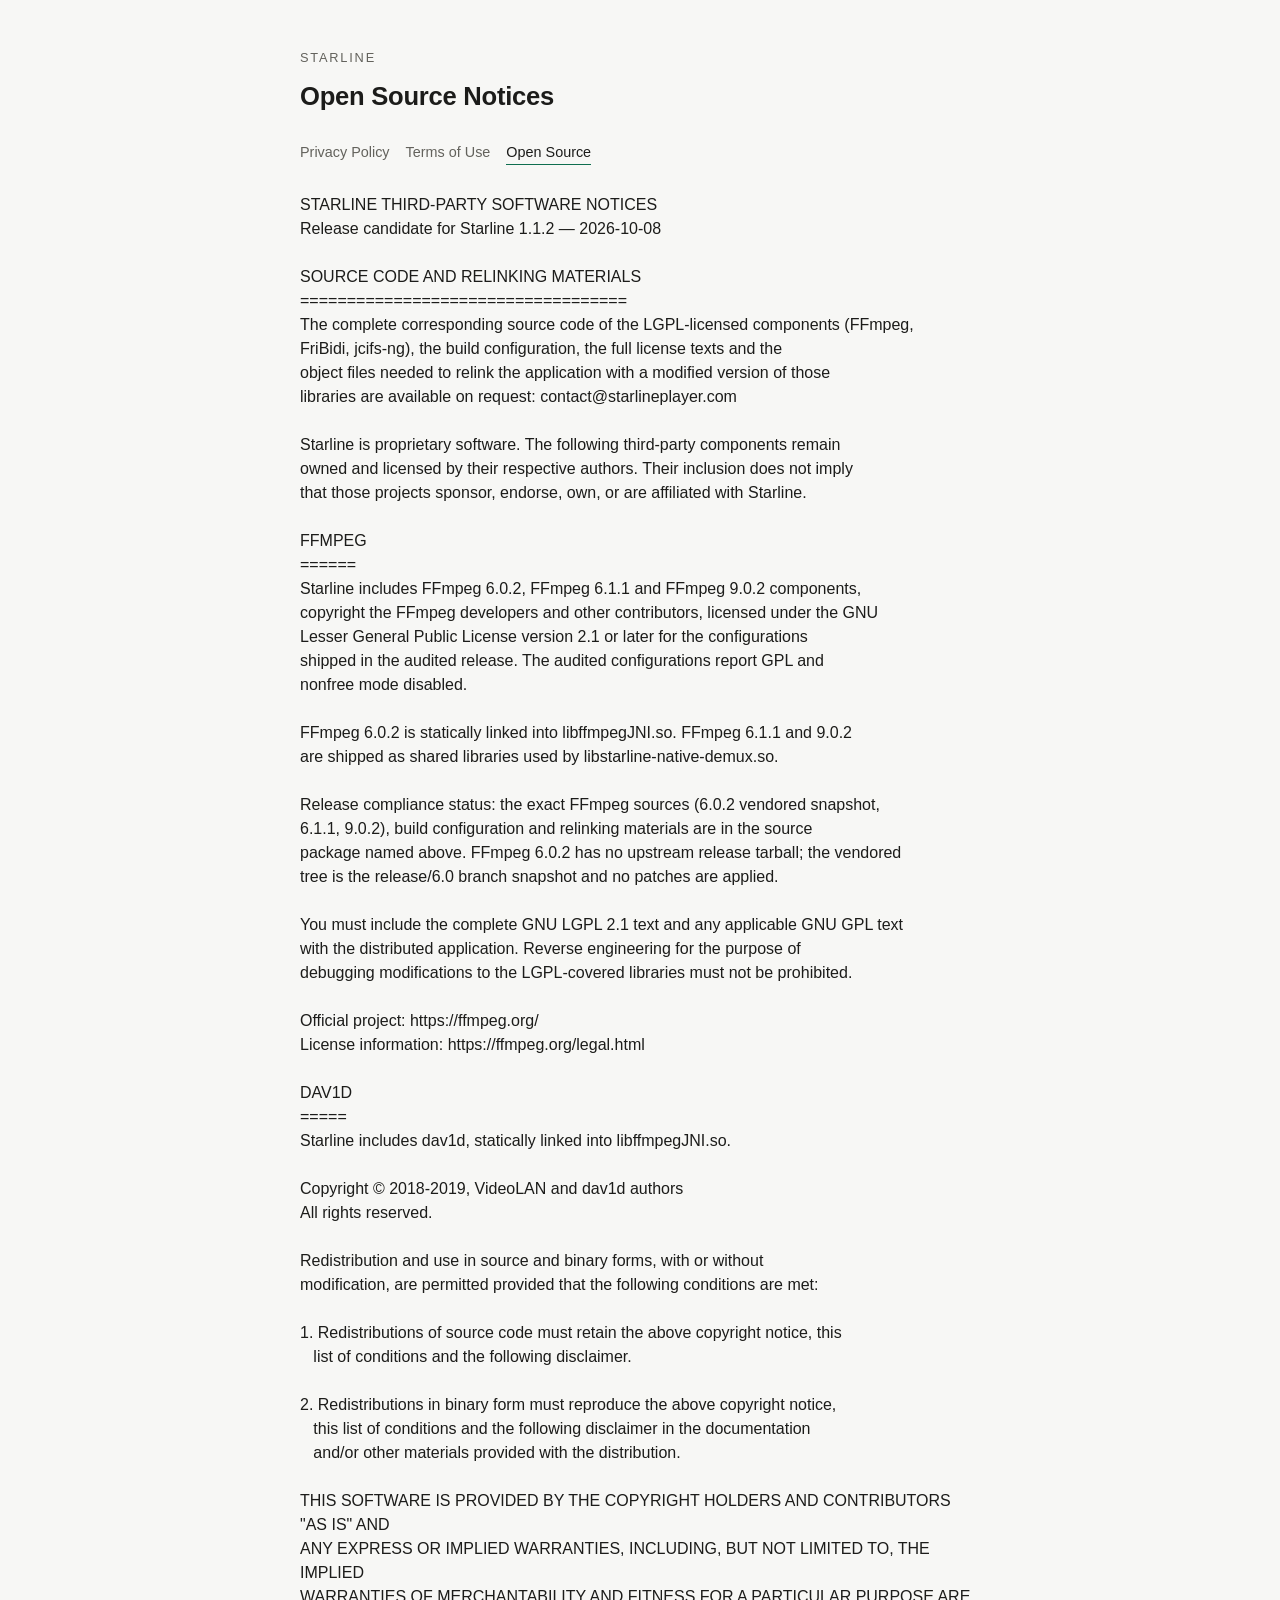
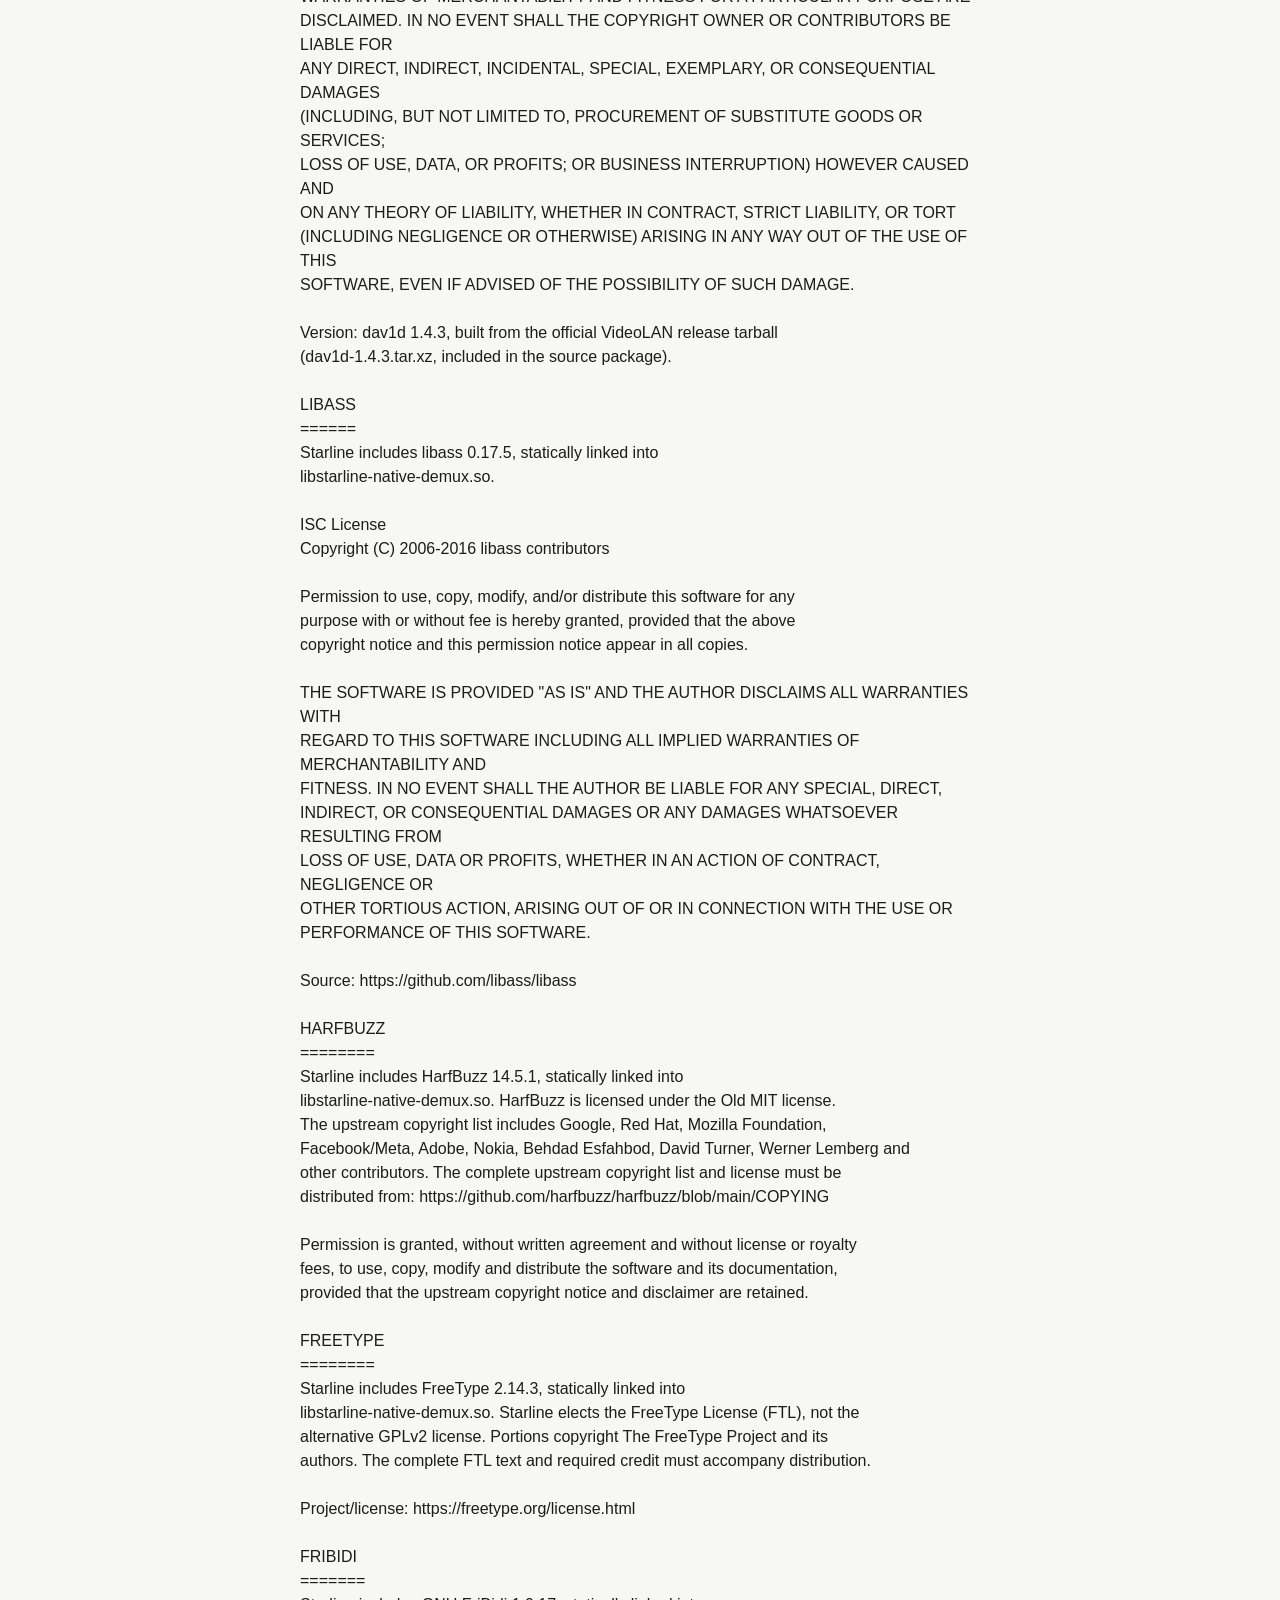
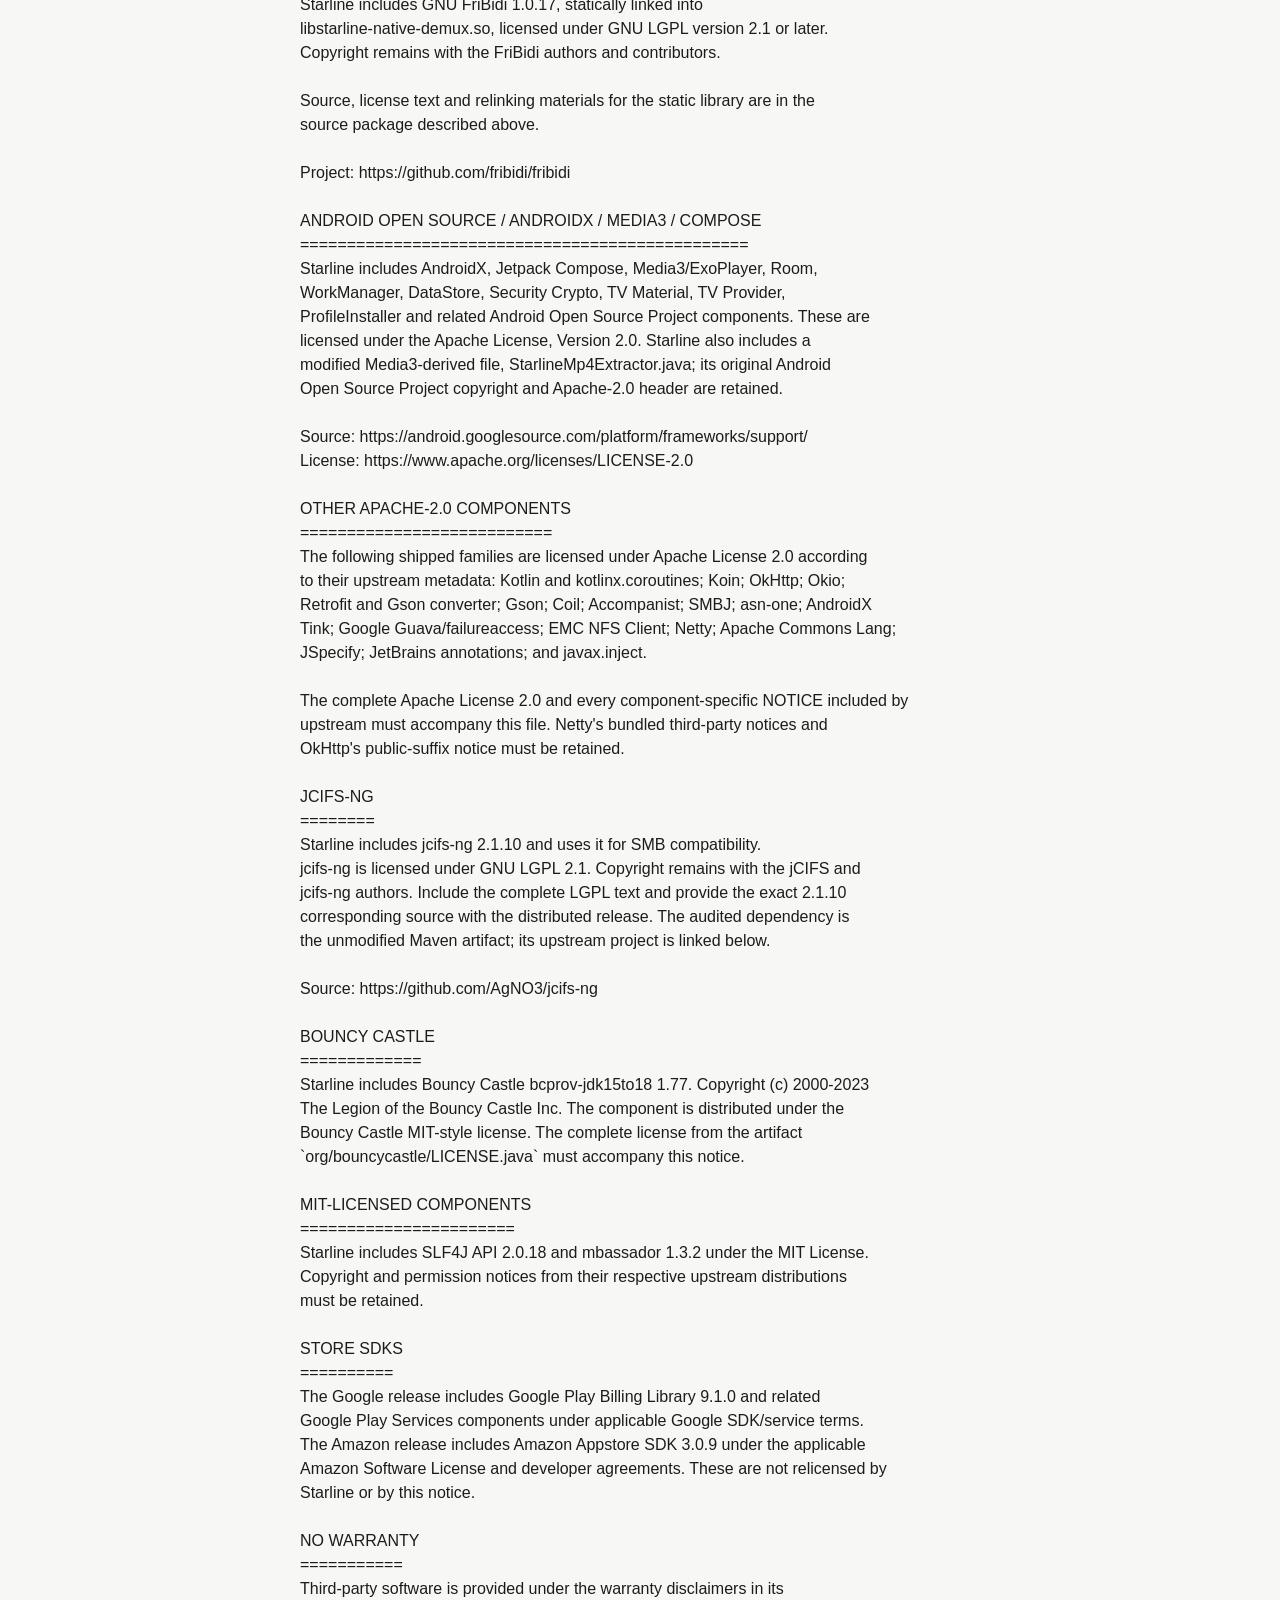
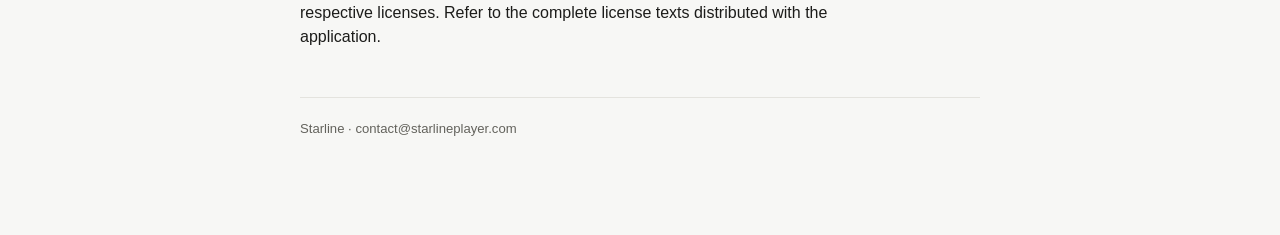
==== open-source.html @ 303c7ff3 "Add files via upload" ====
<!doctype html>
<html>
<head>
<meta charset="utf-8">
<meta name="viewport" content="width=device-width, initial-scale=1">
<title>Starline — Open Source Notices</title>
<link rel="stylesheet" href="style.css">
</head>
<body>
<div class="wrap">
  <div class="brand">Starline</div>
  <h1>Open Source Notices</h1>
  <nav class="pages">
    <a href="privacy.html">Privacy Policy</a>
    <a href="terms.html">Terms of Use</a>
    <a href="open-source.html" class="active">Open Source</a>
  </nav>
  <pre style="white-space:pre-wrap;font:inherit;line-height:1.5">STARLINE THIRD-PARTY SOFTWARE NOTICES
Release candidate for Starline 1.1.2 — 2026-10-08

SOURCE CODE AND RELINKING MATERIALS
===================================
The complete corresponding source code of the LGPL-licensed components (FFmpeg,
FriBidi, jcifs-ng), the build configuration, the full license texts and the
object files needed to relink the application with a modified version of those
libraries are available on request: contact@starlineplayer.com

Starline is proprietary software. The following third-party components remain
owned and licensed by their respective authors. Their inclusion does not imply
that those projects sponsor, endorse, own, or are affiliated with Starline.

FFMPEG
======
Starline includes FFmpeg 6.0.2, FFmpeg 6.1.1 and FFmpeg 9.0.2 components,
copyright the FFmpeg developers and other contributors, licensed under the GNU
Lesser General Public License version 2.1 or later for the configurations
shipped in the audited release. The audited configurations report GPL and
nonfree mode disabled.

FFmpeg 6.0.2 is statically linked into libffmpegJNI.so. FFmpeg 6.1.1 and 9.0.2
are shipped as shared libraries used by libstarline-native-demux.so.

Release compliance status: the exact FFmpeg sources (6.0.2 vendored snapshot,
6.1.1, 9.0.2), build configuration and relinking materials are in the source
package named above. FFmpeg 6.0.2 has no upstream release tarball; the vendored
tree is the release/6.0 branch snapshot and no patches are applied.

You must include the complete GNU LGPL 2.1 text and any applicable GNU GPL text
with the distributed application. Reverse engineering for the purpose of
debugging modifications to the LGPL-covered libraries must not be prohibited.

Official project: https://ffmpeg.org/
License information: https://ffmpeg.org/legal.html

DAV1D
=====
Starline includes dav1d, statically linked into libffmpegJNI.so.

Copyright © 2018-2019, VideoLAN and dav1d authors
All rights reserved.

Redistribution and use in source and binary forms, with or without
modification, are permitted provided that the following conditions are met:

1. Redistributions of source code must retain the above copyright notice, this
   list of conditions and the following disclaimer.

2. Redistributions in binary form must reproduce the above copyright notice,
   this list of conditions and the following disclaimer in the documentation
   and/or other materials provided with the distribution.

THIS SOFTWARE IS PROVIDED BY THE COPYRIGHT HOLDERS AND CONTRIBUTORS &quot;AS IS&quot; AND
ANY EXPRESS OR IMPLIED WARRANTIES, INCLUDING, BUT NOT LIMITED TO, THE IMPLIED
WARRANTIES OF MERCHANTABILITY AND FITNESS FOR A PARTICULAR PURPOSE ARE
DISCLAIMED. IN NO EVENT SHALL THE COPYRIGHT OWNER OR CONTRIBUTORS BE LIABLE FOR
ANY DIRECT, INDIRECT, INCIDENTAL, SPECIAL, EXEMPLARY, OR CONSEQUENTIAL DAMAGES
(INCLUDING, BUT NOT LIMITED TO, PROCUREMENT OF SUBSTITUTE GOODS OR SERVICES;
LOSS OF USE, DATA, OR PROFITS; OR BUSINESS INTERRUPTION) HOWEVER CAUSED AND
ON ANY THEORY OF LIABILITY, WHETHER IN CONTRACT, STRICT LIABILITY, OR TORT
(INCLUDING NEGLIGENCE OR OTHERWISE) ARISING IN ANY WAY OUT OF THE USE OF THIS
SOFTWARE, EVEN IF ADVISED OF THE POSSIBILITY OF SUCH DAMAGE.

Version: dav1d 1.4.3, built from the official VideoLAN release tarball
(dav1d-1.4.3.tar.xz, included in the source package).

LIBASS
======
Starline includes libass 0.17.5, statically linked into
libstarline-native-demux.so.

ISC License
Copyright (C) 2006-2016 libass contributors

Permission to use, copy, modify, and/or distribute this software for any
purpose with or without fee is hereby granted, provided that the above
copyright notice and this permission notice appear in all copies.

THE SOFTWARE IS PROVIDED &quot;AS IS&quot; AND THE AUTHOR DISCLAIMS ALL WARRANTIES WITH
REGARD TO THIS SOFTWARE INCLUDING ALL IMPLIED WARRANTIES OF MERCHANTABILITY AND
FITNESS. IN NO EVENT SHALL THE AUTHOR BE LIABLE FOR ANY SPECIAL, DIRECT,
INDIRECT, OR CONSEQUENTIAL DAMAGES OR ANY DAMAGES WHATSOEVER RESULTING FROM
LOSS OF USE, DATA OR PROFITS, WHETHER IN AN ACTION OF CONTRACT, NEGLIGENCE OR
OTHER TORTIOUS ACTION, ARISING OUT OF OR IN CONNECTION WITH THE USE OR
PERFORMANCE OF THIS SOFTWARE.

Source: https://github.com/libass/libass

HARFBUZZ
========
Starline includes HarfBuzz 14.5.1, statically linked into
libstarline-native-demux.so. HarfBuzz is licensed under the Old MIT license.
The upstream copyright list includes Google, Red Hat, Mozilla Foundation,
Facebook/Meta, Adobe, Nokia, Behdad Esfahbod, David Turner, Werner Lemberg and
other contributors. The complete upstream copyright list and license must be
distributed from: https://github.com/harfbuzz/harfbuzz/blob/main/COPYING

Permission is granted, without written agreement and without license or royalty
fees, to use, copy, modify and distribute the software and its documentation,
provided that the upstream copyright notice and disclaimer are retained.

FREETYPE
========
Starline includes FreeType 2.14.3, statically linked into
libstarline-native-demux.so. Starline elects the FreeType License (FTL), not the
alternative GPLv2 license. Portions copyright The FreeType Project and its
authors. The complete FTL text and required credit must accompany distribution.

Project/license: https://freetype.org/license.html

FRIBIDI
=======
Starline includes GNU FriBidi 1.0.17, statically linked into
libstarline-native-demux.so, licensed under GNU LGPL version 2.1 or later.
Copyright remains with the FriBidi authors and contributors.

Source, license text and relinking materials for the static library are in the
source package described above.

Project: https://github.com/fribidi/fribidi

ANDROID OPEN SOURCE / ANDROIDX / MEDIA3 / COMPOSE
================================================
Starline includes AndroidX, Jetpack Compose, Media3/ExoPlayer, Room,
WorkManager, DataStore, Security Crypto, TV Material, TV Provider,
ProfileInstaller and related Android Open Source Project components. These are
licensed under the Apache License, Version 2.0. Starline also includes a
modified Media3-derived file, StarlineMp4Extractor.java; its original Android
Open Source Project copyright and Apache-2.0 header are retained.

Source: https://android.googlesource.com/platform/frameworks/support/
License: https://www.apache.org/licenses/LICENSE-2.0

OTHER APACHE-2.0 COMPONENTS
===========================
The following shipped families are licensed under Apache License 2.0 according
to their upstream metadata: Kotlin and kotlinx.coroutines; Koin; OkHttp; Okio;
Retrofit and Gson converter; Gson; Coil; Accompanist; SMBJ; asn-one; AndroidX
Tink; Google Guava/failureaccess; EMC NFS Client; Netty; Apache Commons Lang;
JSpecify; JetBrains annotations; and javax.inject.

The complete Apache License 2.0 and every component-specific NOTICE included by
upstream must accompany this file. Netty&#x27;s bundled third-party notices and
OkHttp&#x27;s public-suffix notice must be retained.

JCIFS-NG
========
Starline includes jcifs-ng 2.1.10 and uses it for SMB compatibility.
jcifs-ng is licensed under GNU LGPL 2.1. Copyright remains with the jCIFS and
jcifs-ng authors. Include the complete LGPL text and provide the exact 2.1.10
corresponding source with the distributed release. The audited dependency is
the unmodified Maven artifact; its upstream project is linked below.

Source: https://github.com/AgNO3/jcifs-ng

BOUNCY CASTLE
=============
Starline includes Bouncy Castle bcprov-jdk15to18 1.77. Copyright (c) 2000-2023
The Legion of the Bouncy Castle Inc. The component is distributed under the
Bouncy Castle MIT-style license. The complete license from the artifact
`org/bouncycastle/LICENSE.java` must accompany this notice.

MIT-LICENSED COMPONENTS
=======================
Starline includes SLF4J API 2.0.18 and mbassador 1.3.2 under the MIT License.
Copyright and permission notices from their respective upstream distributions
must be retained.

STORE SDKS
==========
The Google release includes Google Play Billing Library 9.1.0 and related
Google Play Services components under applicable Google SDK/service terms.
The Amazon release includes Amazon Appstore SDK 3.0.9 under the applicable
Amazon Software License and developer agreements. These are not relicensed by
Starline or by this notice.

NO WARRANTY
===========
Third-party software is provided under the warranty disclaimers in its
respective licenses. Refer to the complete license texts distributed with the
application.
</pre>
  <footer>Starline &middot; contact@starlineplayer.com</footer>
</div>
</body>
</html>
---- style.css ----
:root{
  --bg:#f7f7f5; --panel:#ffffff; --border:#e4e3de; --text:#1c1c1a;
  --muted:#63625c; --accent:#0f6e4f; --tab-bg:#efeee9;
}
@media (prefers-color-scheme: dark){
  :root{
    --bg:#121212; --panel:#191919; --border:#2c2c2a; --text:#ececea;
    --muted:#9a9a94; --accent:#4fd39a; --tab-bg:#1f1f1d;
  }
}
*{box-sizing:border-box}
html,body{margin:0;padding:0}
body{
  background:var(--bg); color:var(--text);
  font-family:-apple-system,BlinkMacSystemFont,"Segoe UI",Roboto,Arial,sans-serif;
  line-height:1.6;
}
.wrap{max-width:720px; margin:0 auto; padding:48px 20px 96px;}
.brand{font-size:0.8rem; letter-spacing:0.14em; text-transform:uppercase; color:var(--muted); margin-bottom:8px;}
h1{font-size:1.6rem; margin:0 0 24px; letter-spacing:-0.01em;}
nav.pages{display:flex; gap:16px; margin-bottom:28px; font-size:0.9rem;}
nav.pages a{color:var(--muted); text-decoration:none; border-bottom:1px solid transparent;}
nav.pages a.active{color:var(--text); border-bottom-color:var(--accent);}
nav.pages a:hover{color:var(--text);}
.langbar{display:flex; flex-wrap:wrap; gap:6px; margin-bottom:32px; border-bottom:1px solid var(--border); padding-bottom:16px;}
.langbtn{
  appearance:none; border:1px solid var(--border); background:var(--tab-bg); color:var(--muted);
  font-size:0.8rem; padding:6px 12px; border-radius:6px; cursor:pointer; font-family:inherit;
}
.langbtn.active{background:var(--accent); color:#08150f; border-color:var(--accent); font-weight:600;}
.doc{display:none; font-size:0.95rem; color:var(--text);}
.doc.active{display:block;}
.doc p{margin:0 0 16px;}
.doc h2{font-size:1rem; letter-spacing:0.03em; margin:32px 0 12px; color:var(--text); border-top:1px solid var(--border); padding-top:24px;}
.doc h2:first-child{border-top:none; padding-top:0; margin-top:0;}
.doc ul{margin:0 0 16px; padding-left:20px;}
.doc li{margin-bottom:6px;}
footer{margin-top:48px; padding-top:20px; border-top:1px solid var(--border); color:var(--muted); font-size:0.82rem;}
a{color:var(--accent);}
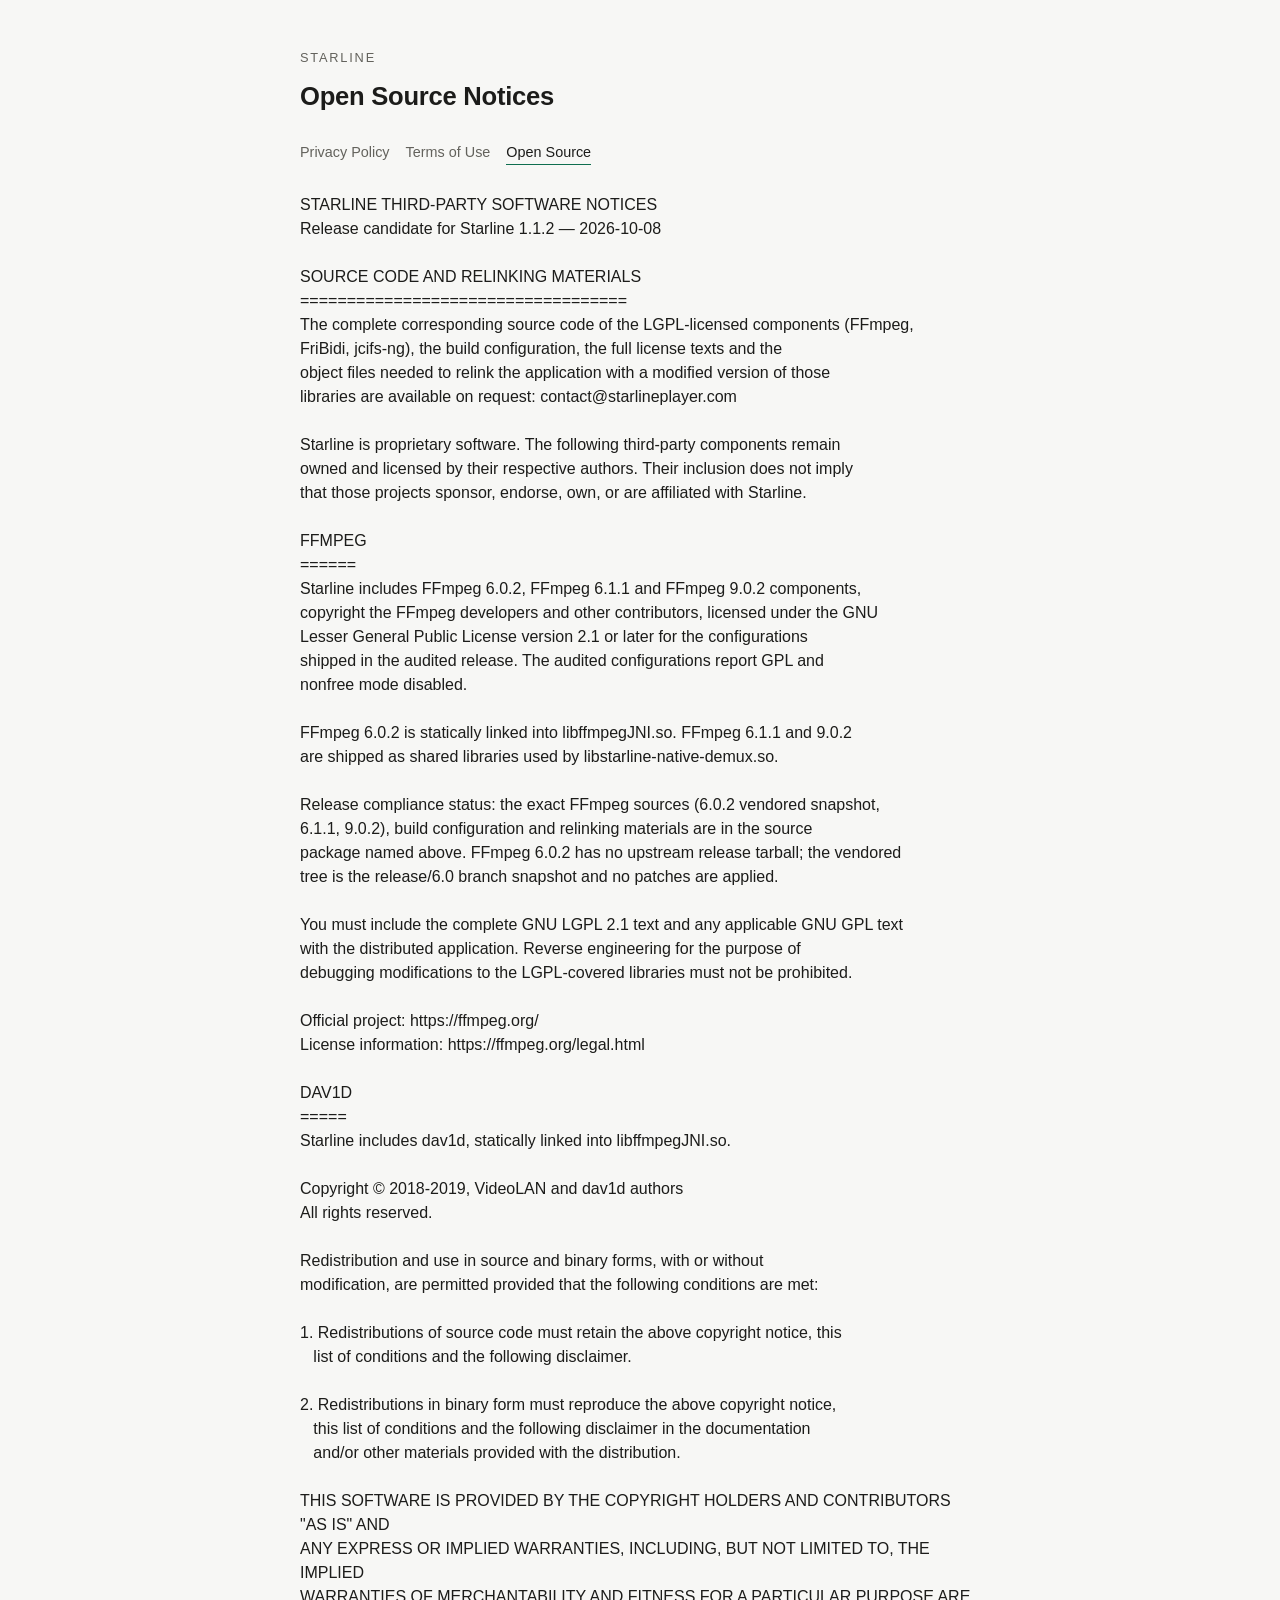
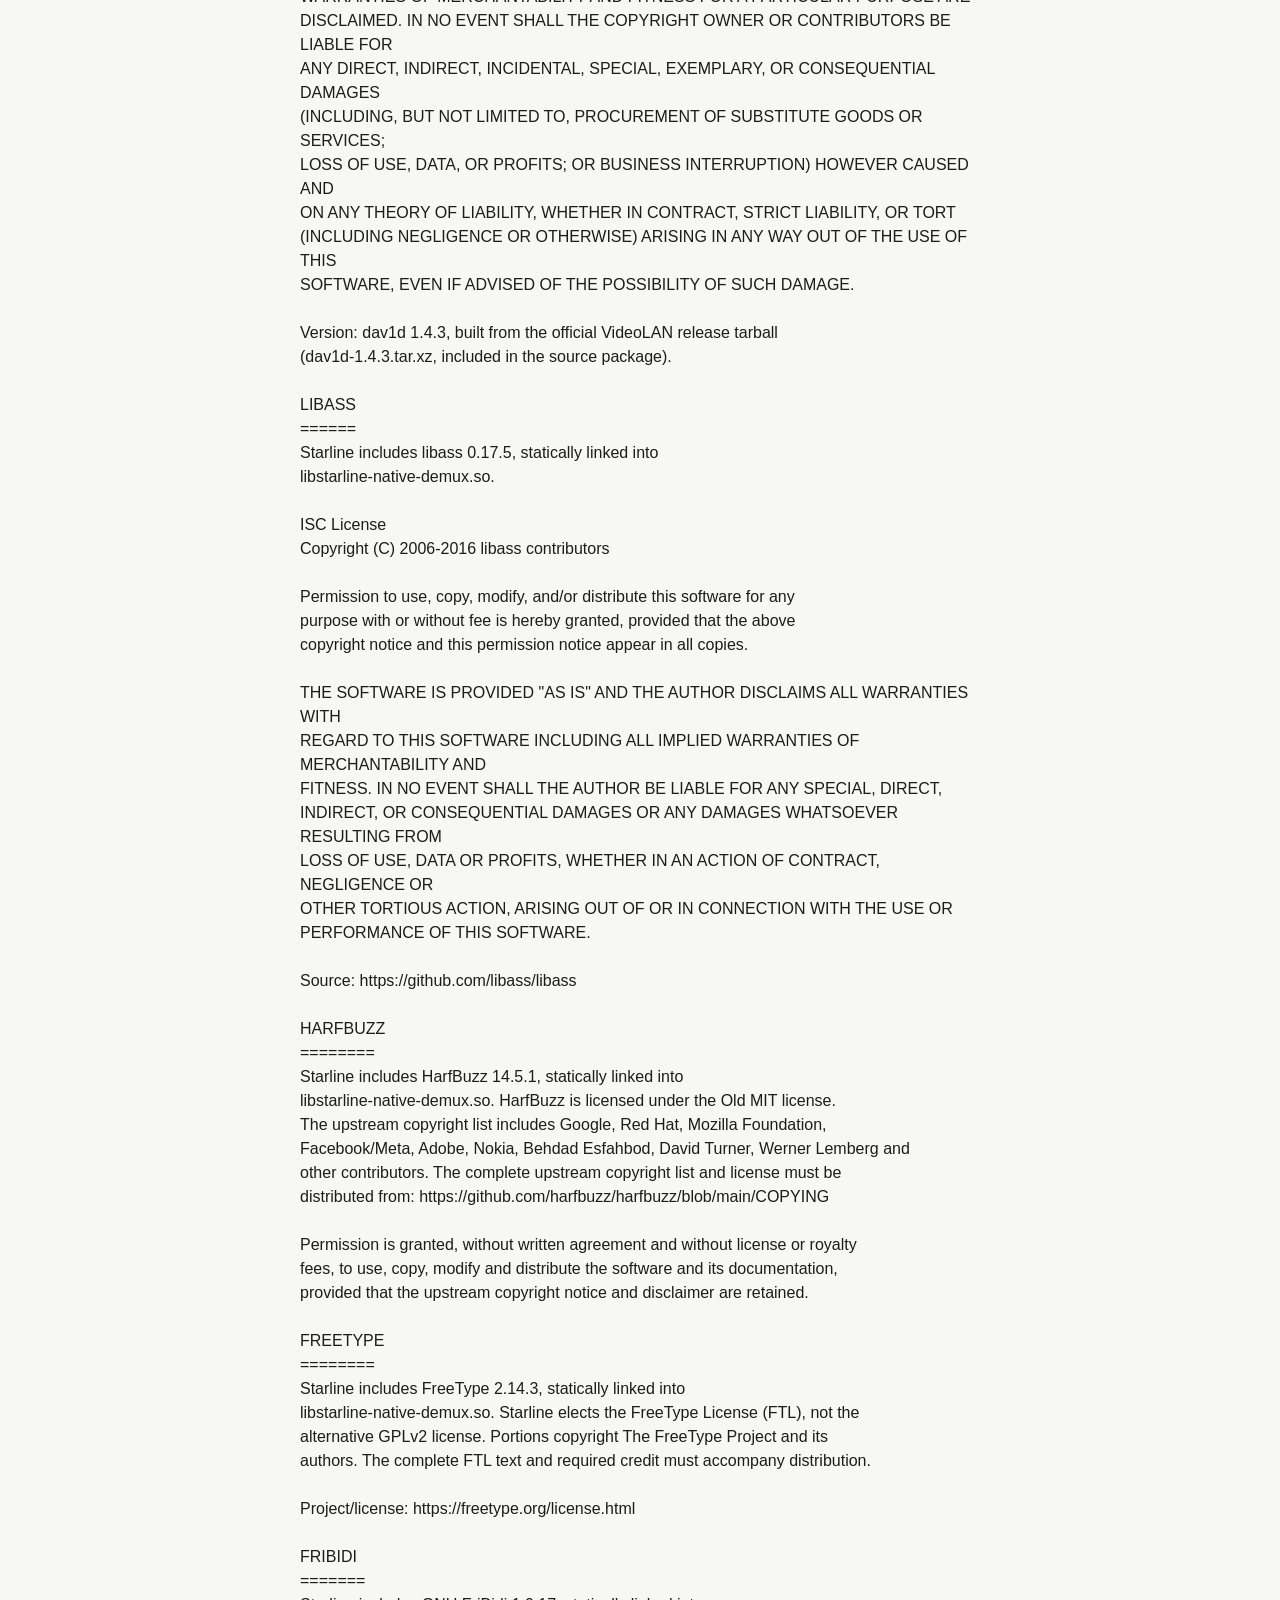
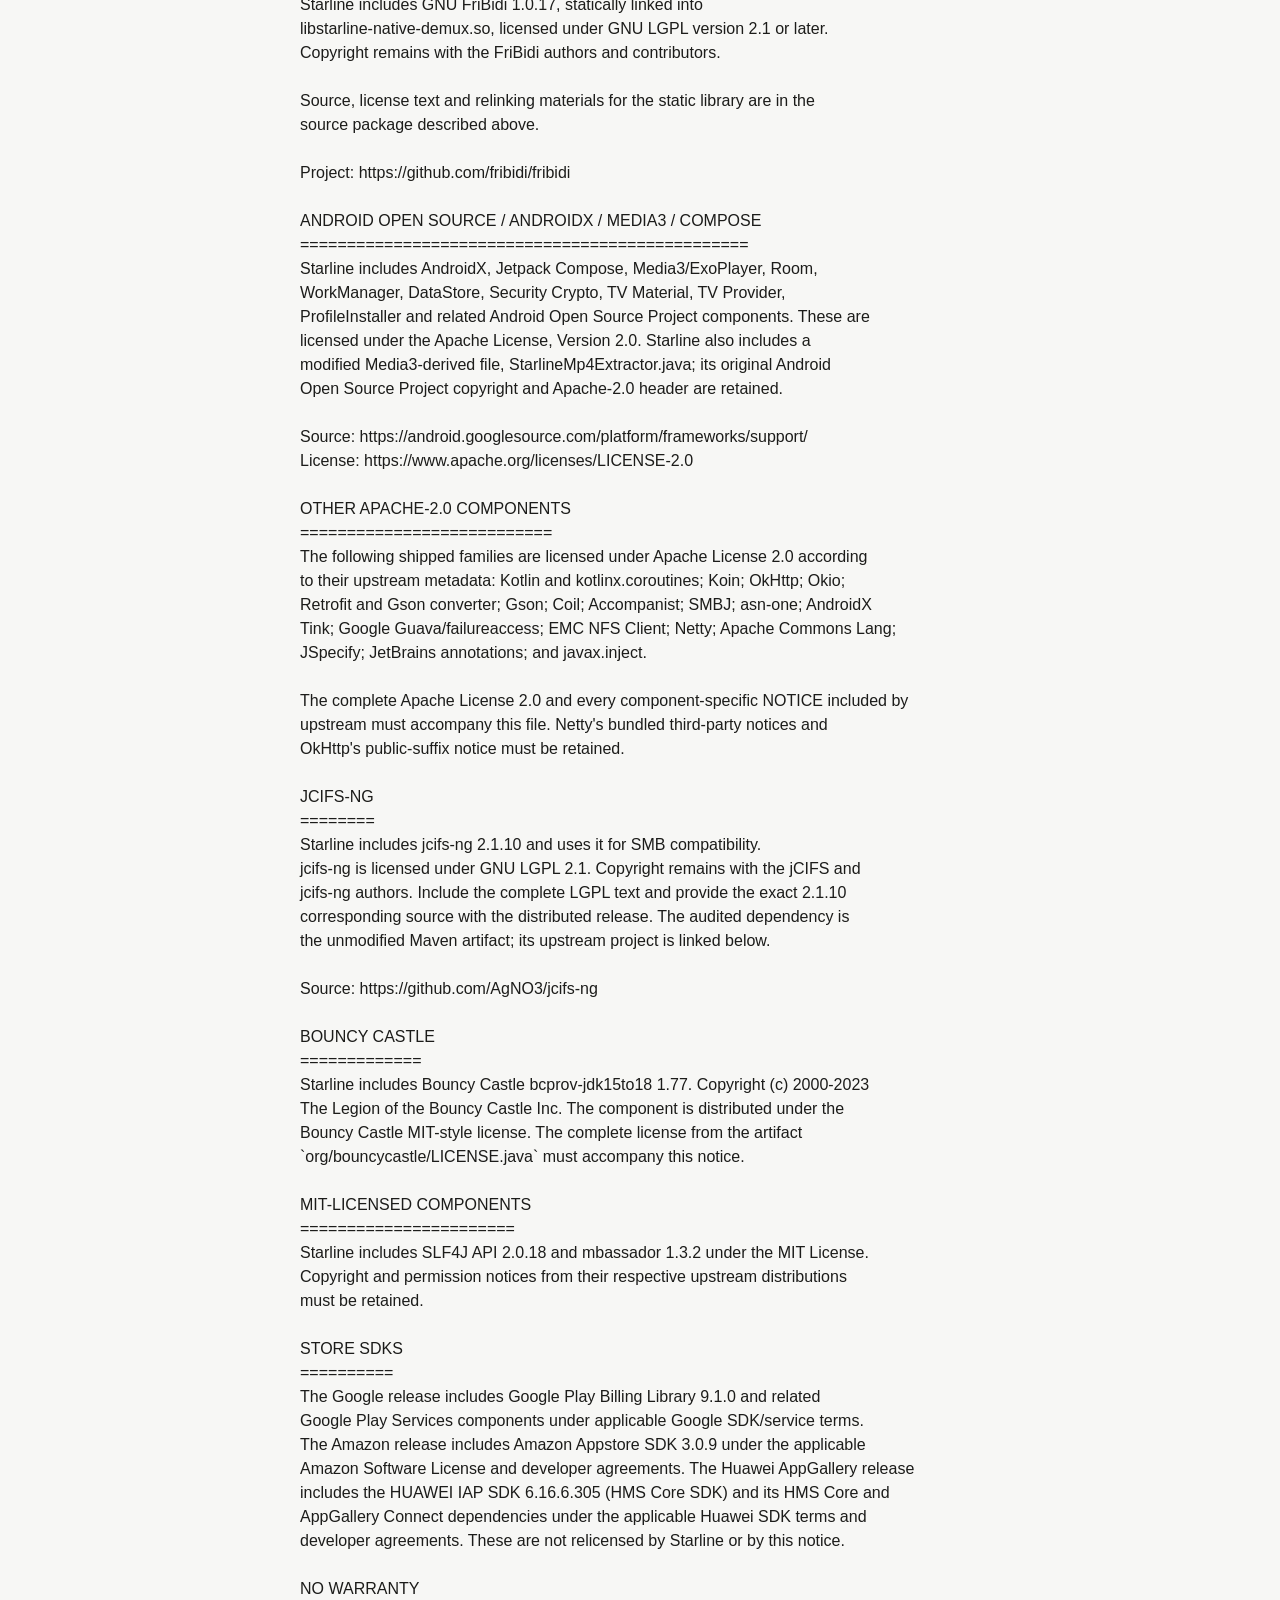
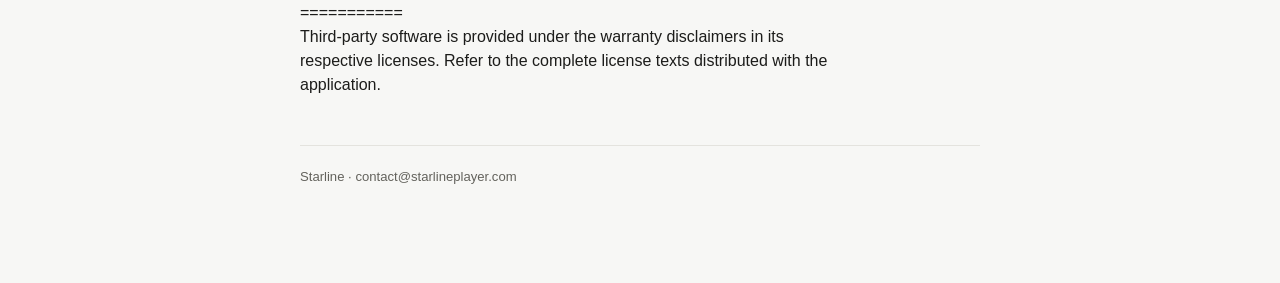
==== commit 0046bb50: "Add files via upload" ====
--- a/open-source.html
+++ b/open-source.html
@@ -190,8 +190,10 @@
 The Google release includes Google Play Billing Library 9.1.0 and related
 Google Play Services components under applicable Google SDK/service terms.
 The Amazon release includes Amazon Appstore SDK 3.0.9 under the applicable
-Amazon Software License and developer agreements. These are not relicensed by
-Starline or by this notice.
+Amazon Software License and developer agreements. The Huawei AppGallery release
+includes the HUAWEI IAP SDK 6.16.6.305 (HMS Core SDK) and its HMS Core and
+AppGallery Connect dependencies under the applicable Huawei SDK terms and
+developer agreements. These are not relicensed by Starline or by this notice.
 
 NO WARRANTY
 ===========
